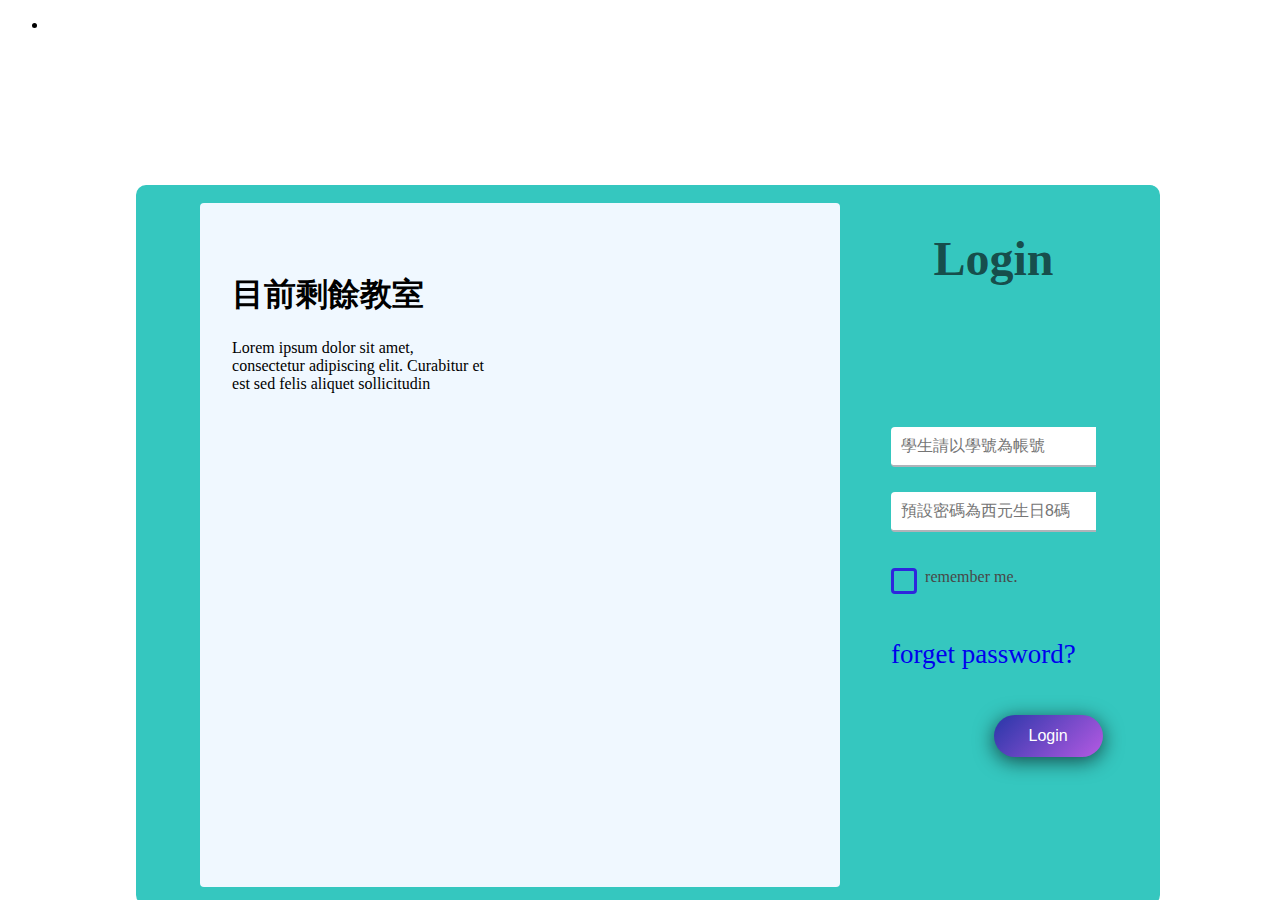
==== index.html @ 61074411 "two" ====
<!DOCTYPE html>
<html>
  <head>
    <meta charset="UTF-8">
    <meta name="viewport" content="width=device-width, initial-scale=1.0">
    <title>登入 |  教室借用系統</title>
    <link href="a_top.css" rel="stylesheet">
    <link href="https://fonts.googleapis.com/css?family=Open+Sans" rel="stylesheet">
    <link href="https://maxcdn.bootstrapcdn.com/font-awesome/4.7.0/css/font-awesome.min.css" rel="stylesheet" integrity="sha384-wvfXpqpZZVQGK6TAh5PVlGOfQNHSoD2xbE+QkPxCAFlNEevoEH3Sl0sibVcOQVnN" crossorigin="anonymous">
    <link rel="stylesheet" href="index.css">
    
  </head>
  <body style="background-color: white"> 
    <div class="nav">
        <ul class="nav__list">
          <li class="nav__listlogo">
            <a href="index.html"><img src="school_logo.jpg" alt=""></a>
          </li>
        </ul>
    </div>

    <div class="box-form" >
      <div class="left" style="width:0px 0px 0px 0px; height:95%; background-color: aliceblue; border-radius: 4px;">
        <div class="overlay">
          <h1>目前剩餘教室</h1>
          <p>Lorem ipsum dolor sit amet, consectetur adipiscing elit.
          Curabitur et est sed felis aliquet sollicitudin</p>
          
        </div>
      </div>

      <div class="right" style="width:25%; height:100%">
        <h5>Login</h5>
        <br><br>
        <div class="inputs">
          <input type="text" placeholder="學生請以學號為帳號">
          <br>
          <input type="password" placeholder="預設密碼為西元生日8碼">
        </div>
        <br><br>

        <div class="checkbox-container">
          <input type="checkbox" id="cb" >
          <label for="cb">remember me.</label>
        </div>
        <br>
        <p><a href="forget.html">forget password?</a></p>
        <br>

        <button><a href="homepage.html" style="color:white">Login</a></button>
      </div>
    </div>
  </body>
</html>
---- index.css ----
.box-form {
    margin: 15vh 10%;
    width: 80% ;
    height: 80vh;
    position: fixed;
    background-color: #35c7bf;
    border-radius: 10px;
    display: flex;
    justify-content:center;
    align-items: center;
}
a{
	text-decoration:none;
}



-----------------------------------------------------------
.box-form .left {
    width: 300px;
    background-size: cover;
    background-repeat: no-repeat;
    overflow: hidden;
}
.box-form .left .overlay {
  padding: 5%;
  width: 50%;
  height: 100%;
  overflow: hidden;
  box-sizing: border-box;
}
.box-form .left .overlay h1 {
  margin-top: 15%;
 
}
.box-form .left .overlay .buttn  {
  margin-top: 13vh;
 
}
.box-form .left .overlay .buttn a {
    background: #3b5998;
    color: #FFFFFF;
    margin-top: 10px;
    padding: 10px 40px;
    border-radius: 100px;
    display: inline-block;
    box-shadow: 0 3px 6px 1px #042d4657;
}

.box-form .left .overlay .buttn a:last-child {
    background: #1dcaff;
    margin-left: 0vw;
	padding-left: 4vw;
}
---------------------帳密---------------------------------

.box-form .right .space {
  padding: 10px 100px 100px 105px;
  width: 50%;
  height: 90%;
  overflow: hidden;
  box-sizing: border-box;
}


.box-form .right h5 {
  overflow: hidden;
    font-size: 300%;
    /*margin-bottom: 25px;*/
    margin-top: 18%;
    margin-left: 20%;
	text-align: center;
  color: #050608a6;
}
.box-form .right p {
  overflow: hidden;
    font-size: 3vh;
    margin-left: 20%;
    color:#484848;
}
.box-form .right .inputs {
  overflow: hidden;
  margin-left: 20%;
}
.box-form .right input {
  width: 98%;
  border-radius: 4px;
  padding: 10px;
  margin-top: 25px;
  font-size: 16px;
  border: none;
  outline: none;
  border-bottom: 2px solid #B0B3B9;
}
---------------------check-point------------------------------
* {
  box-sizing: border-box;
}

.checkbox-container {
  display: flex;
  align-items: center;
  margin-left: 20%;
}
.checkbox-container label {
  cursor: pointer;
  display: flex;
  color:#484848;
}

.checkbox-container input[type='checkbox'] {
  cursor: pointer;
  opacity: 0;
  position: absolute;
}

.checkbox-container label::before {
  content: '';
  width: 1.25em;
  height: 1.25em;
  border-radius: 4px;
  margin-right: .5em;
  border: 3px solid #2e26dd;
}
.checkbox-container label:hover::before,
.checkbox-container input[type='checkbox']:hover + label::before {
    background-color: #8534dd;
    
}
.checkbox-container input[type='checkbox']:checked + label::before {
  content: '\002714';
  background-color: #8534dd;
  display: flex;
  justify-content: center;
  align-items: center;
  color: white;
}

.box-form .right button {
  color: #fff;
  margin-left: 60%;
  overflow: hidden;
  font-size: 16px;
  padding: 12px 35px;
  border-radius: 50px;
  display: inline-block;
  border: 0;
  outline: 0;
  box-shadow: 0px 4px 20px 0px #050608a6;
  background-image: linear-gradient(135deg, #363aae 10%, #b55ae3 100%);
}
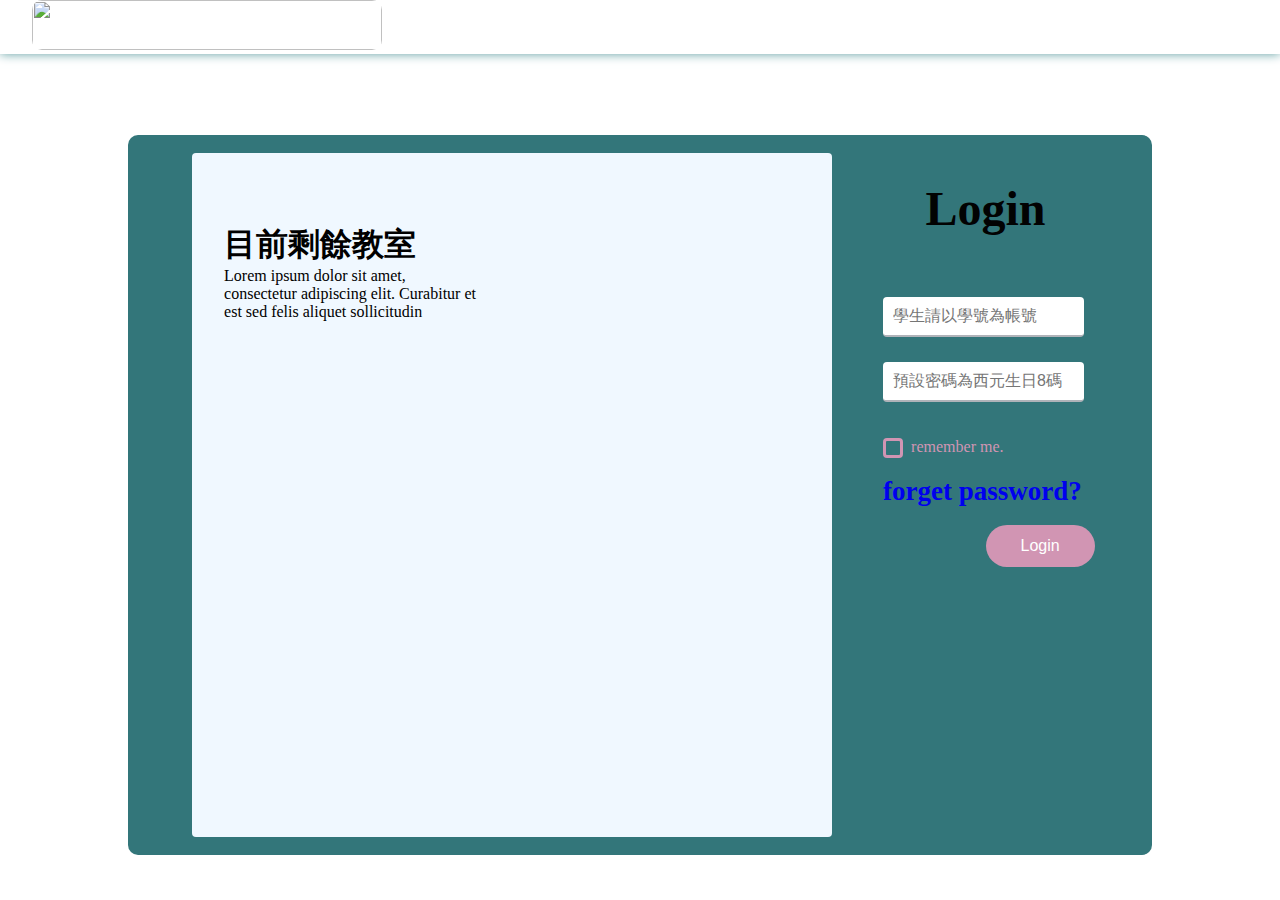
==== commit 54b80730: "three" ====
--- a/index.html
+++ b/index.html
@@ -44,7 +44,7 @@
           <label for="cb">remember me.</label>
         </div>
         <br>
-        <p><a href="forget.html">forget password?</a></p>
+        <h3><a href="forget.html">forget password?</a></h3>
         <br>
 
         <button><a href="homepage.html" style="color:white">Login</a></button>
--- a/a_top.css
+++ b/a_top.css
@@ -0,0 +1,76 @@
+*,
+*::before,
+*::after {
+  box-sizing: border-box;
+  margin: 0;
+  padding: 0;
+}
+<!--讓上方沒空隙 下面則是畫線-->
+
+body {
+  font-family: Montserrat, sans-serif;
+}
+
+
+.nav {
+  position: fixed;
+  width: 100vw;
+  box-shadow: 0 0 10px #5e9da0;
+  z-index: 1;
+
+}
+.nav__list {
+    display: flex;
+    justify-content: flex-end;
+    align-items: center;
+    gap: 2rem;
+    margin: 0 2rem;
+}
+.nav__listlogo img{
+    width:350px;
+    height:50px;
+    border-radius: 10px;
+}
+ .nav__listlogo {
+      list-style: none;
+      margin-right: auto;
+      cursor: pointer;
+}
+.nav__listitem {
+    list-style: none;
+    font-weight: bold;
+    position: relative;
+    left: -7%;
+    padding: 1.5rem 1rem;
+    cursor: pointer;
+    
+}
+
+.nav__listitem a{
+  text-decoration: none;
+  color: black;
+}
+.nav__listitem::after {
+  content: "";
+  width: 0;
+  height: 0.3rem;
+  border-radius: radius 0.2rem;
+  position: absolute;
+  left: 1rem;
+  bottom: 0.8rem;
+  background-color: #33767a;
+  transition: width 200ms ease-in;
+}
+
+.nav__listitem:hover::after,
+.nav__listitem:focus::after {
+  width: 80%;
+}
+
+.nav__listitem:hover ul,
+.nav__listitem:focus ul {
+  opacity: 1;
+  visibility: visible;
+}
+
+
--- a/index.css
+++ b/index.css
@@ -4,7 +4,7 @@
     width: 80% ;
     height: 80vh;
     position: fixed;
-    background-color: #35c7bf;
+    background-color: #33767a;
     border-radius: 10px;
     display: flex;
     justify-content:center;
@@ -34,25 +34,7 @@
   margin-top: 15%;
  
 }
-.box-form .left .overlay .buttn  {
-  margin-top: 13vh;
- 
-}
-.box-form .left .overlay .buttn a {
-    background: #3b5998;
-    color: #FFFFFF;
-    margin-top: 10px;
-    padding: 10px 40px;
-    border-radius: 100px;
-    display: inline-block;
-    box-shadow: 0 3px 6px 1px #042d4657;
-}
 
-.box-form .left .overlay .buttn a:last-child {
-    background: #1dcaff;
-    margin-left: 0vw;
-	padding-left: 4vw;
-}
 ---------------------帳密---------------------------------
 
 .box-form .right .space {
@@ -71,13 +53,13 @@
     margin-top: 18%;
     margin-left: 20%;
 	text-align: center;
-  color: #050608a6;
+  color: #020202;
 }
-.box-form .right p {
+.box-form .right h3 {
   overflow: hidden;
-    font-size: 3vh;
-    margin-left: 20%;
-    color:#484848;
+  font-size: 3vh;
+  margin-left: 20%;
+  color:#020202;
 }
 .box-form .right .inputs {
   overflow: hidden;
@@ -106,7 +88,7 @@
 .checkbox-container label {
   cursor: pointer;
   display: flex;
-  color:#484848;
+  color:#d195b3;
 }
 
 .checkbox-container input[type='checkbox'] {
@@ -121,20 +103,20 @@
   height: 1.25em;
   border-radius: 4px;
   margin-right: .5em;
-  border: 3px solid #2e26dd;
+  border: 3px solid #d195b3;
 }
 .checkbox-container label:hover::before,
 .checkbox-container input[type='checkbox']:hover + label::before {
-    background-color: #8534dd;
+    background-color: #33767a;
     
 }
 .checkbox-container input[type='checkbox']:checked + label::before {
   content: '\002714';
-  background-color: #8534dd;
+  background-color: #33767a;
   display: flex;
   justify-content: center;
   align-items: center;
-  color: white;
+  color: #d195b3;
 }
 
 .box-form .right button {
@@ -147,6 +129,5 @@
   display: inline-block;
   border: 0;
   outline: 0;
-  box-shadow: 0px 4px 20px 0px #050608a6;
-  background-image: linear-gradient(135deg, #363aae 10%, #b55ae3 100%);
+  background-color: #d195b3;
 }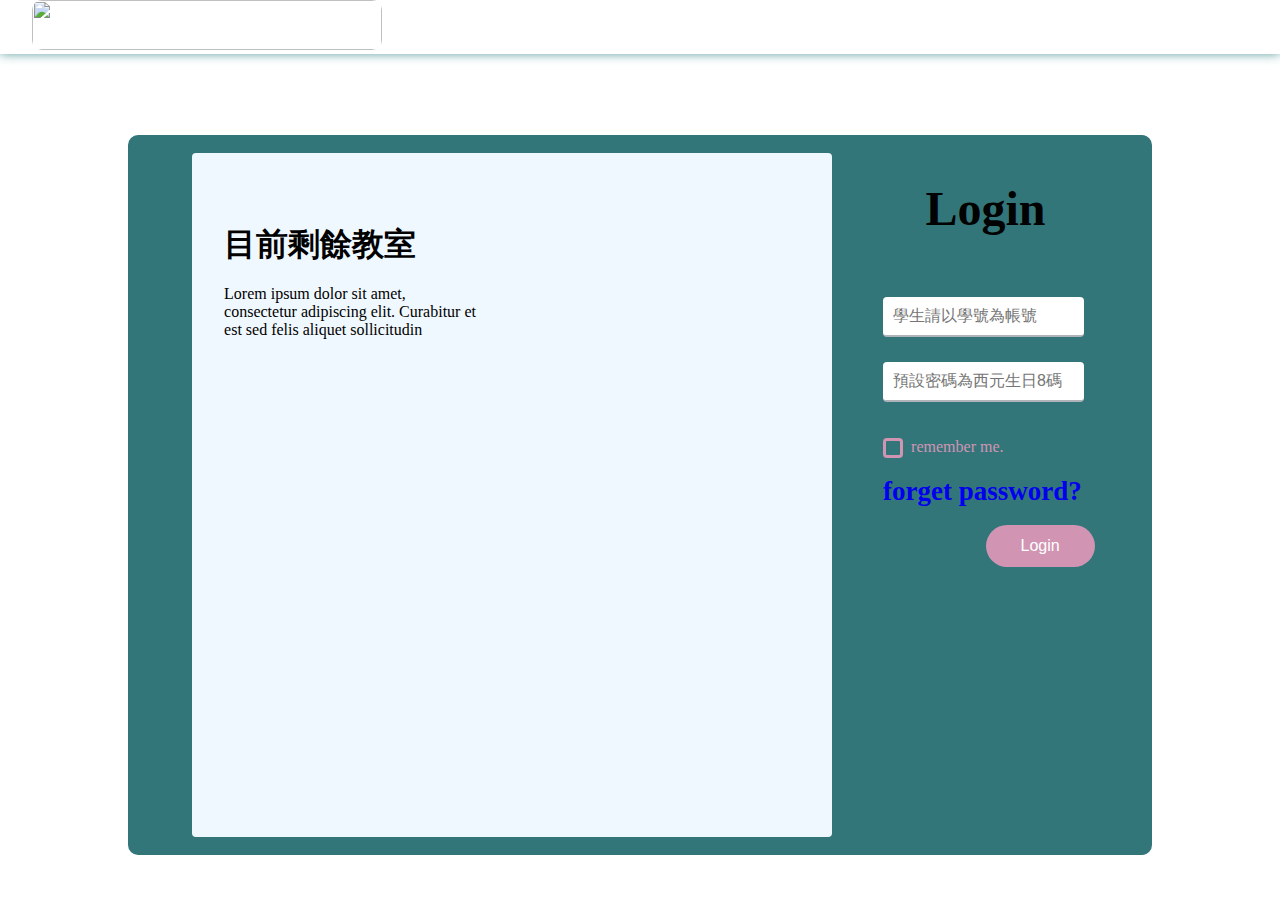
==== commit 34ba01a8: "NothingChanegeJustTest" ====
--- a/index.html
+++ b/index.html
@@ -22,7 +22,7 @@
     <div class="box-form" >
       <div class="left" style="width:0px 0px 0px 0px; height:95%; background-color: aliceblue; border-radius: 4px;">
         <div class="overlay">
-          <h1>目前剩餘教室</h1>
+          <h1>目前剩餘教室</h1><br>
           <p>Lorem ipsum dolor sit amet, consectetur adipiscing elit.
           Curabitur et est sed felis aliquet sollicitudin</p>
           
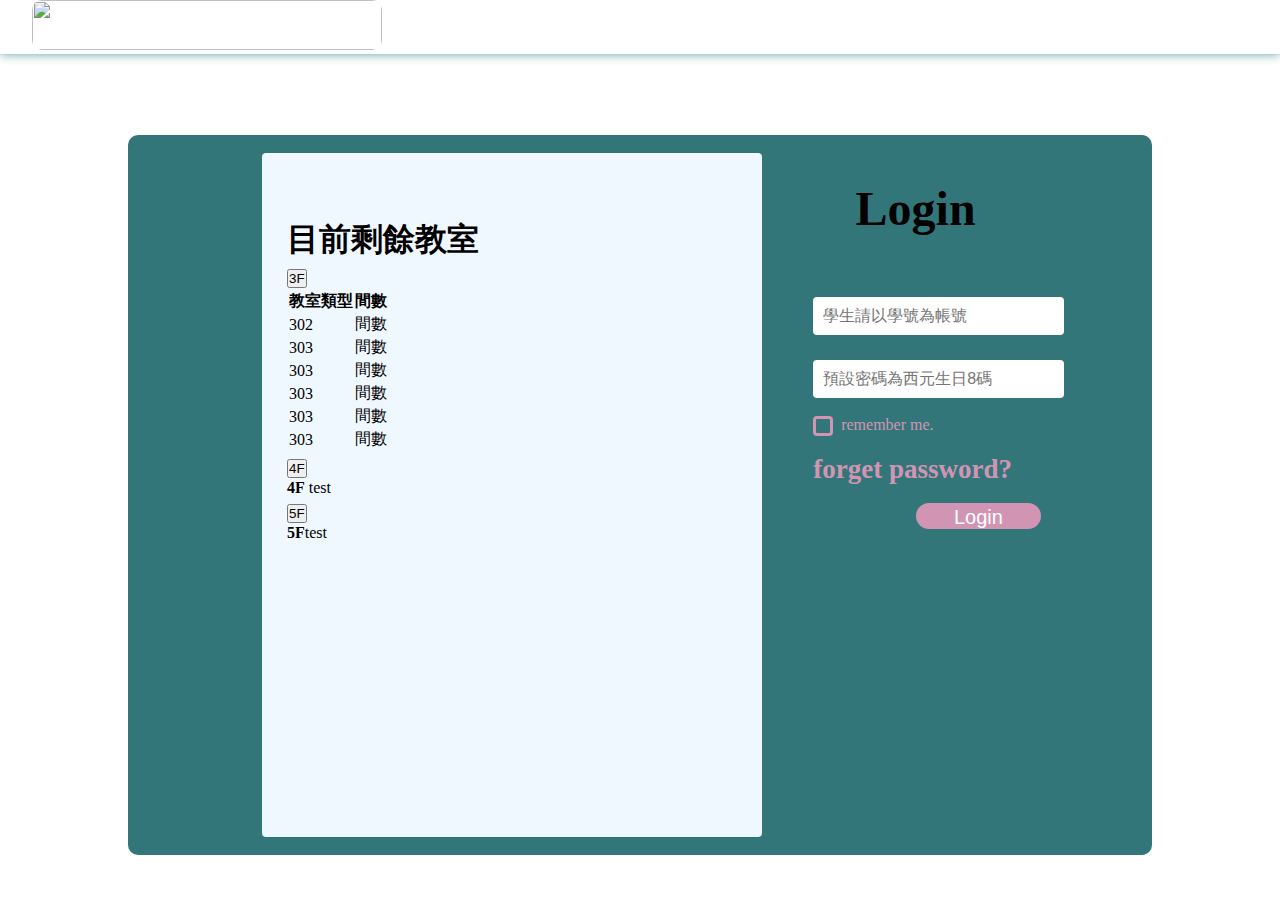
==== commit e33b87af: "eight" ====
--- a/index.html
+++ b/index.html
@@ -4,11 +4,13 @@
     <meta charset="UTF-8">
     <meta name="viewport" content="width=device-width, initial-scale=1.0">
     <title>登入 |  教室借用系統</title>
+    <link href="https://cdn.jsdelivr.net/npm/bootstrap@5.1.1/dist/css/bootstrap.min.css" rel="stylesheet" integrity="sha384-F3w7mX95PdgyTmZZMECAngseQB83DfGTowi0iMjiWaeVhAn4FJkqJByhZMI3AhiU" crossorigin="anonymous">
     <link href="a_top.css" rel="stylesheet">
     <link href="https://fonts.googleapis.com/css?family=Open+Sans" rel="stylesheet">
     <link href="https://maxcdn.bootstrapcdn.com/font-awesome/4.7.0/css/font-awesome.min.css" rel="stylesheet" integrity="sha384-wvfXpqpZZVQGK6TAh5PVlGOfQNHSoD2xbE+QkPxCAFlNEevoEH3Sl0sibVcOQVnN" crossorigin="anonymous">
     <link rel="stylesheet" href="index.css">
-    
+    <script src="https://cdn.jsdelivr.net/npm/@popperjs/core@2.10.1/dist/umd/popper.min.js" integrity="sha384-W8fXfP3gkOKtndU4JGtKDvXbO53Wy8SZCQHczT5FMiiqmQfUpWbYdTil/SxwZgAN" crossorigin="anonymous"></script>
+    <script src="https://cdn.jsdelivr.net/npm/bootstrap@5.1.1/dist/js/bootstrap.min.js" integrity="sha384-skAcpIdS7UcVUC05LJ9Dxay8AXcDYfBJqt1CJ85S/CFujBsIzCIv+l9liuYLaMQ/" crossorigin="anonymous"></script>
   </head>
   <body style="background-color: white"> 
     <div class="nav">
@@ -20,12 +22,85 @@
     </div>
 
     <div class="box-form" >
-      <div class="left" style="width:0px 0px 0px 0px; height:95%; background-color: aliceblue; border-radius: 4px;">
+      <div class="left" style="width:500px; height:95%; background-color: aliceblue; border-radius: 4px;">
         <div class="overlay">
-          <h1>目前剩餘教室</h1><br>
-          <p>Lorem ipsum dolor sit amet, consectetur adipiscing elit.
-          Curabitur et est sed felis aliquet sollicitudin</p>
-          
+          <h1>目前剩餘教室</h1>
+          <div class="accordion" id="floor">
+            <!--3rd floor-->
+            <div class="accordion-item">
+              <h2 class="accordion-header" id="heading3F">
+                <button class="accordion-button" type="button" data-bs-toggle="collapse" data-bs-target="#collapseOne" aria-expanded="true" aria-controls="collapseOne">
+                  3F
+                </button>
+              </h2>
+              <div id="collapseOne" class="accordion-collapse collapse show" aria-labelledby="heading3F" data-bs-parent="#floor">
+                <div class="accordion-body">
+                  <!--3F table-->
+                  <table class="table">
+                    <thead>
+                      <tr>
+                        <th scope="col">教室類型</th>
+                        <th scope="col">間數</th>
+                      </tr>
+                    </thead>
+                    <tbody>
+                      <tr>
+                        <td>302</td>
+                        <td>間數</td>
+                      </tr>
+                      <tr>
+                        <td>303</td>
+                        <td>間數</td>
+                      </tr>
+                      <tr>
+                        <td>303</td>
+                        <td>間數</td>
+                      </tr>
+                      <tr>
+                        <td>303</td>
+                        <td>間數</td>
+                      </tr>
+                      <tr>
+                        <td>303</td>
+                        <td>間數</td>
+                      </tr>
+                      <tr>
+                        <td>303</td>
+                        <td>間數</td>
+                      </tr>
+                    </tbody>
+                  </table>
+
+                </div>
+              </div>
+            </div>
+            <!--4th floor-->
+            <div class="accordion-item">
+              <h2 class="accordion-header" id="heading4F">
+                <button class="accordion-button collapsed" type="button" data-bs-toggle="collapse" data-bs-target="#collapseTwo" aria-expanded="false" aria-controls="collapseTwo">
+                  4F
+                </button>
+              </h2>
+              <div id="collapseTwo" class="accordion-collapse collapse" aria-labelledby="heading4F" data-bs-parent="#floor">
+                <div class="accordion-body">
+                  <strong>4F</strong>  test
+                </div>
+              </div>
+            </div>
+            <!--5th floor-->
+            <div class="accordion-item">
+              <h2 class="accordion-header" id="heading5F">
+                <button class="accordion-button collapsed" type="button" data-bs-toggle="collapse" data-bs-target="#collapseThree" aria-expanded="false" aria-controls="collapseThree">
+                  5F
+                </button>
+              </h2>
+              <div id="collapseThree" class="accordion-collapse collapse" aria-labelledby="heading5F" data-bs-parent="#floor">
+                <div class="accordion-body">
+                  <strong>5F</strong>test
+                </div>
+              </div>
+            </div>
+          </div>
         </div>
       </div>
 
@@ -37,14 +112,14 @@
           <br>
           <input type="password" placeholder="預設密碼為西元生日8碼">
         </div>
-        <br><br>
+        <br>
 
         <div class="checkbox-container">
-          <input type="checkbox" id="cb" >
+          <input type="checkbox" id="cb" style="background-color:#d195b3" >
           <label for="cb">remember me.</label>
         </div>
         <br>
-        <h3><a href="forget.html">forget password?</a></h3>
+        <h3 ><a href="forget.html"style="color:#d195b3">forget password?</a></h3>
         <br>
 
         <button><a href="homepage.html" style="color:white">Login</a></button>
--- a/index.css
+++ b/index.css
@@ -2,7 +2,7 @@
 .box-form {
     margin: 15vh 10%;
     width: 80% ;
-    height: 80vh;
+    height: 80%;
     position: fixed;
     background-color: #33767a;
     border-radius: 10px;
@@ -18,21 +18,24 @@
 
 -----------------------------------------------------------
 .box-form .left {
-    width: 300px;
     background-size: cover;
     background-repeat: no-repeat;
     overflow: hidden;
 }
 .box-form .left .overlay {
   padding: 5%;
-  width: 50%;
+  width: 90%;
   height: 100%;
-  overflow: hidden;
+  overflow: auto;
   box-sizing: border-box;
 }
 .box-form .left .overlay h1 {
-  margin-top: 15%;
+  margin-top: 10%;
  
+}
+
+.box-form .left .overlay .accordion .collapseOne {
+  display: none;
 }
 
 ---------------------帳密---------------------------------
@@ -55,25 +58,21 @@
 	text-align: center;
   color: #020202;
 }
-.box-form .right h3 {
+.box-form .right h3 { /*forget password?*/
   overflow: hidden;
   font-size: 3vh;
   margin-left: 20%;
-  color:#020202;
 }
-.box-form .right .inputs {
+.box-form .right input { /*帳號密碼*/
+  width: 98%;
   overflow: hidden;
   margin-left: 20%;
-}
-.box-form .right input {
-  width: 98%;
   border-radius: 4px;
   padding: 10px;
   margin-top: 25px;
   font-size: 16px;
   border: none;
   outline: none;
-  border-bottom: 2px solid #B0B3B9;
 }
 ---------------------check-point------------------------------
 * {
@@ -85,7 +84,7 @@
   align-items: center;
   margin-left: 20%;
 }
-.checkbox-container label {
+.checkbox-container label { /*remember me.字體顏色*/
   cursor: pointer;
   display: flex;
   color:#d195b3;
@@ -97,7 +96,7 @@
   position: absolute;
 }
 
-.checkbox-container label::before {
+.checkbox-container label::before { /*remember me.框框顏色*/
   content: '';
   width: 1.25em;
   height: 1.25em;
@@ -110,21 +109,21 @@
     background-color: #33767a;
     
 }
-.checkbox-container input[type='checkbox']:checked + label::before {
-  content: '\002714';
-  background-color: #33767a;
+.checkbox-container input[type='checkbox']:checked + label::before {/*remember me.打勾顏色*/
+  content: '\002714'; 
+  background-color: #fff;
   display: flex;
   justify-content: center;
   align-items: center;
-  color: #d195b3;
 }
 
-.box-form .right button {
+.box-form .right button { /*login button*/
   color: #fff;
   margin-left: 60%;
+  margin-bottom: 10%;
   overflow: hidden;
-  font-size: 16px;
-  padding: 12px 35px;
+  font-size: 20px;
+  padding: 1% 15% 0 15%;
   border-radius: 50px;
   display: inline-block;
   border: 0;
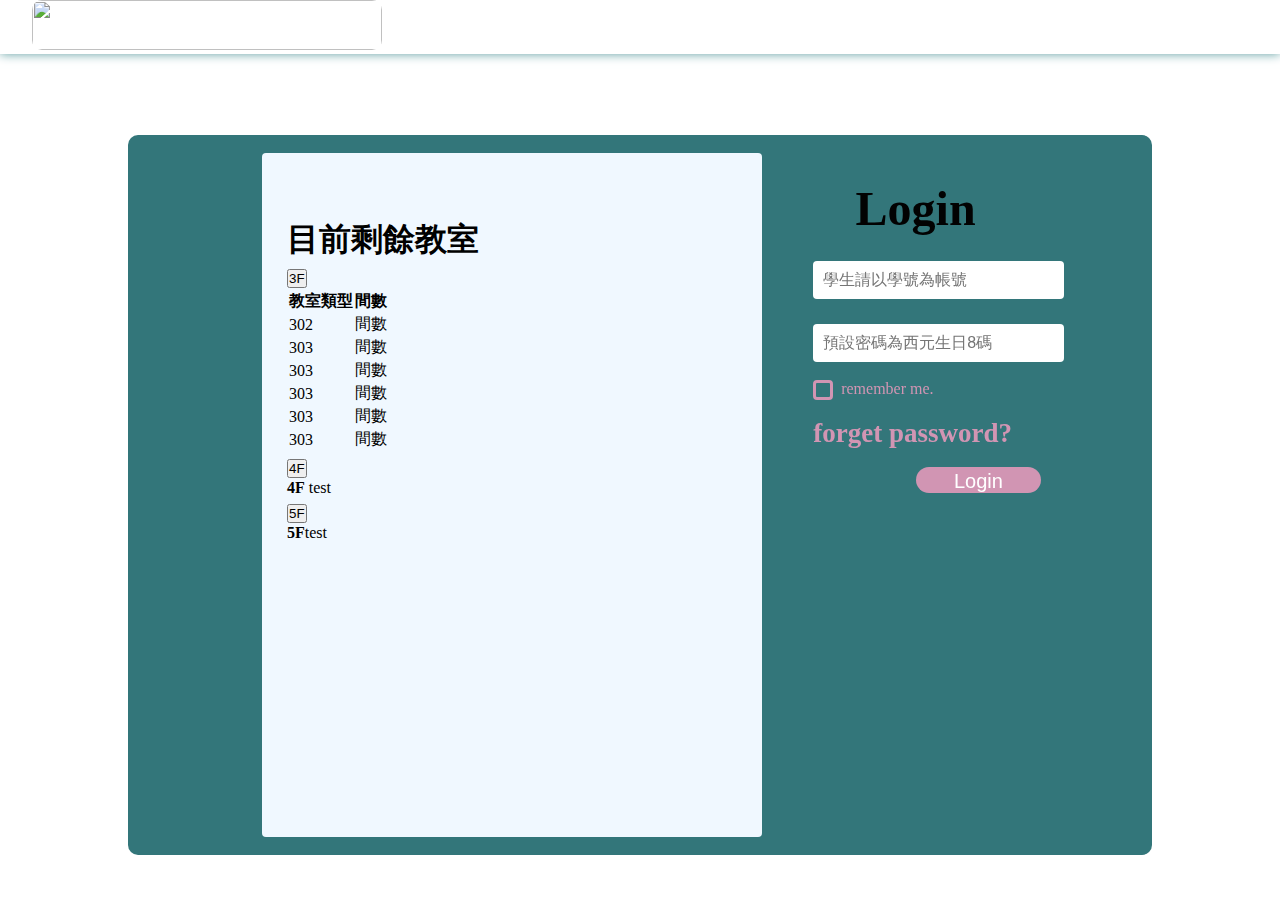
==== commit 52c79045: "nine owo" ====
--- a/index.html
+++ b/index.html
@@ -106,7 +106,6 @@
 
       <div class="right" style="width:25%; height:100%">
         <h5>Login</h5>
-        <br><br>
         <div class="inputs">
           <input type="text" placeholder="學生請以學號為帳號">
           <br>
--- a/index.css
+++ b/index.css
@@ -49,8 +49,7 @@
 }
 
 
-.box-form .right h5 {
-  overflow: hidden;
+.box-form .right h5 { /*標題*/
     font-size: 300%;
     /*margin-bottom: 25px;*/
     margin-top: 18%;
